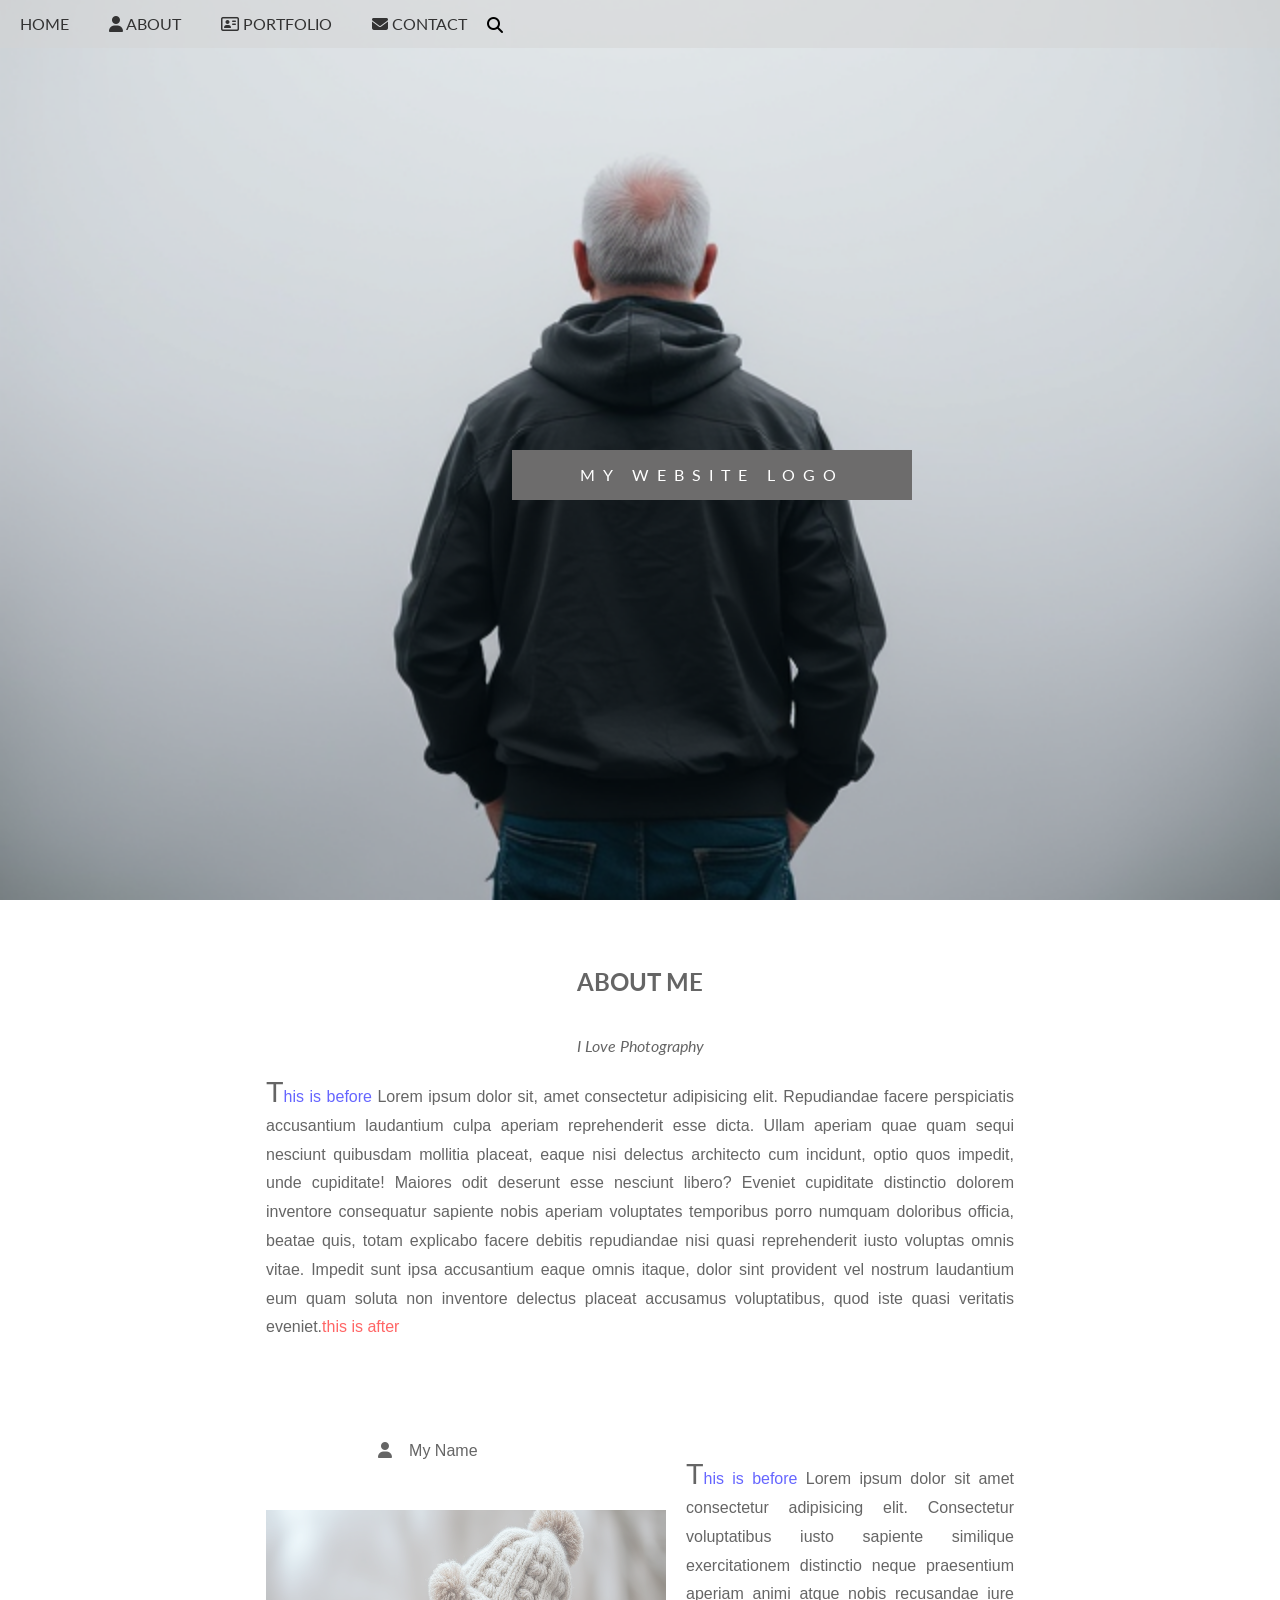
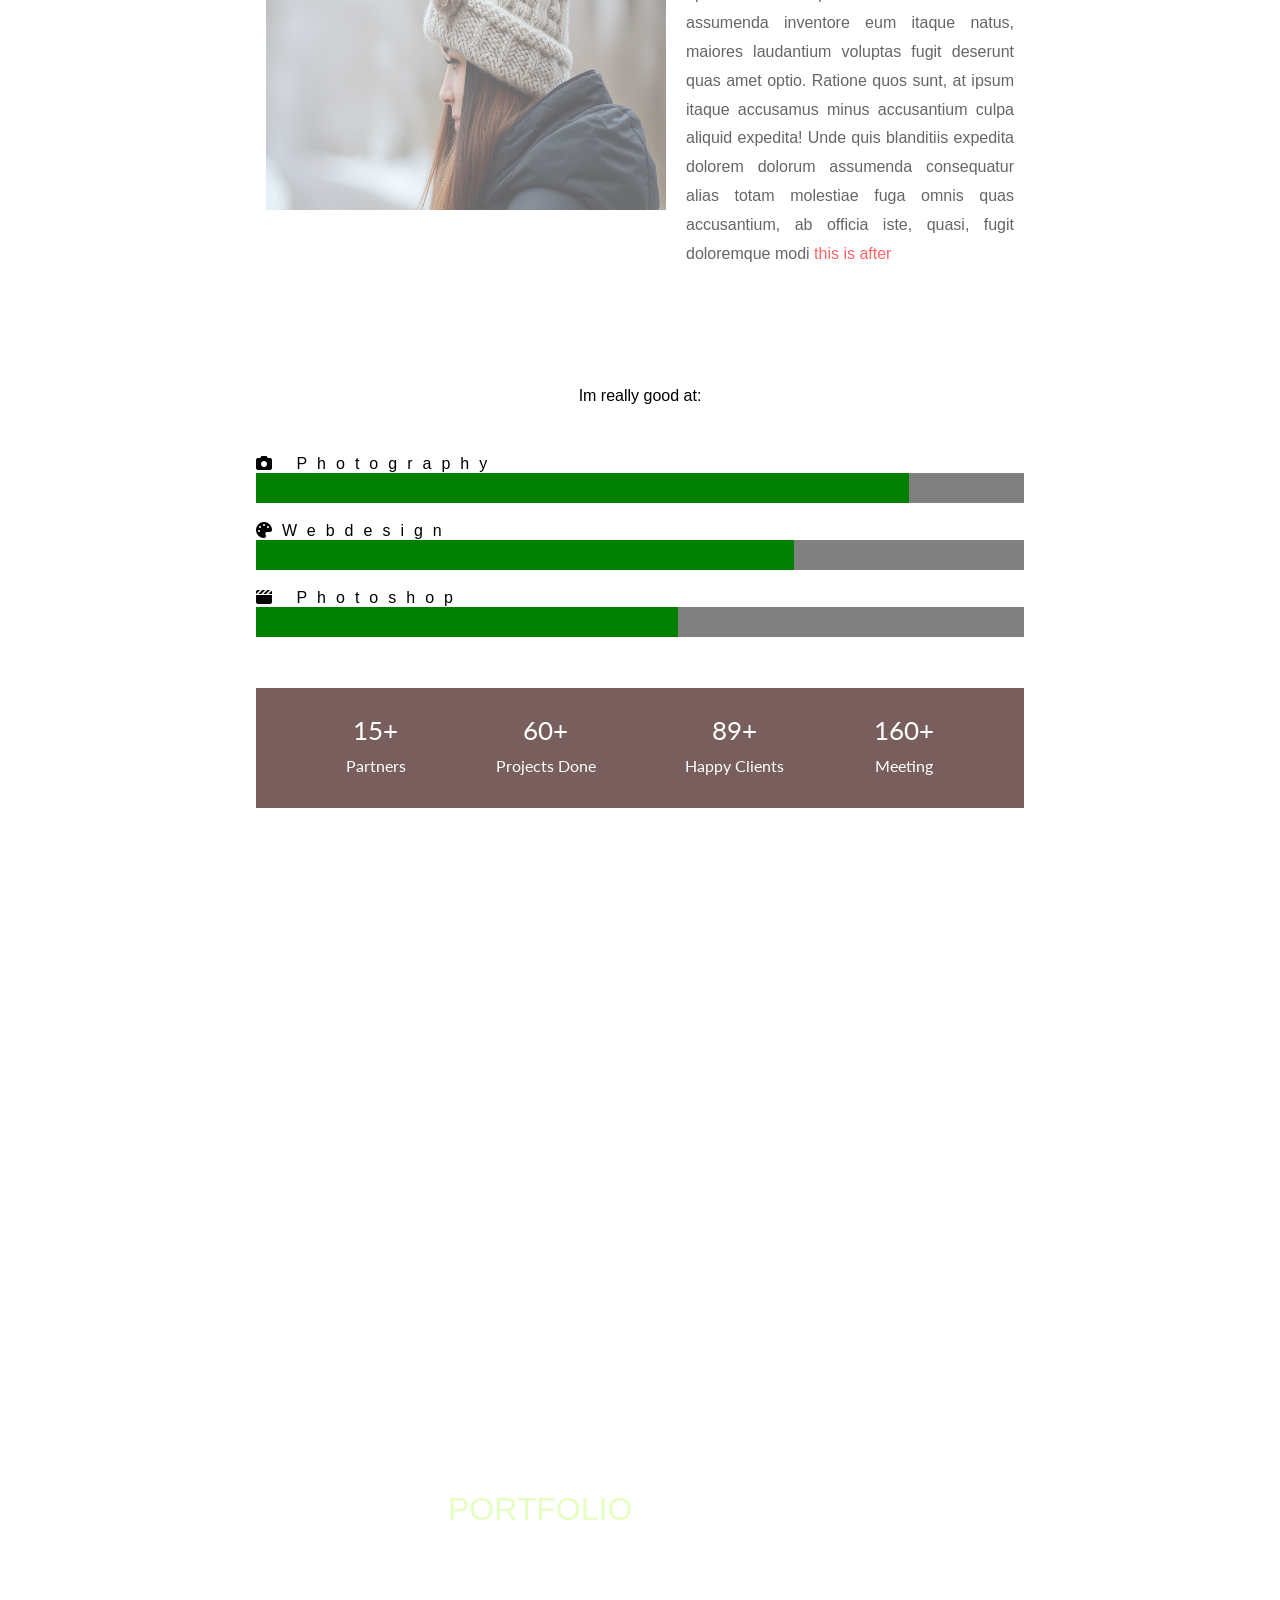
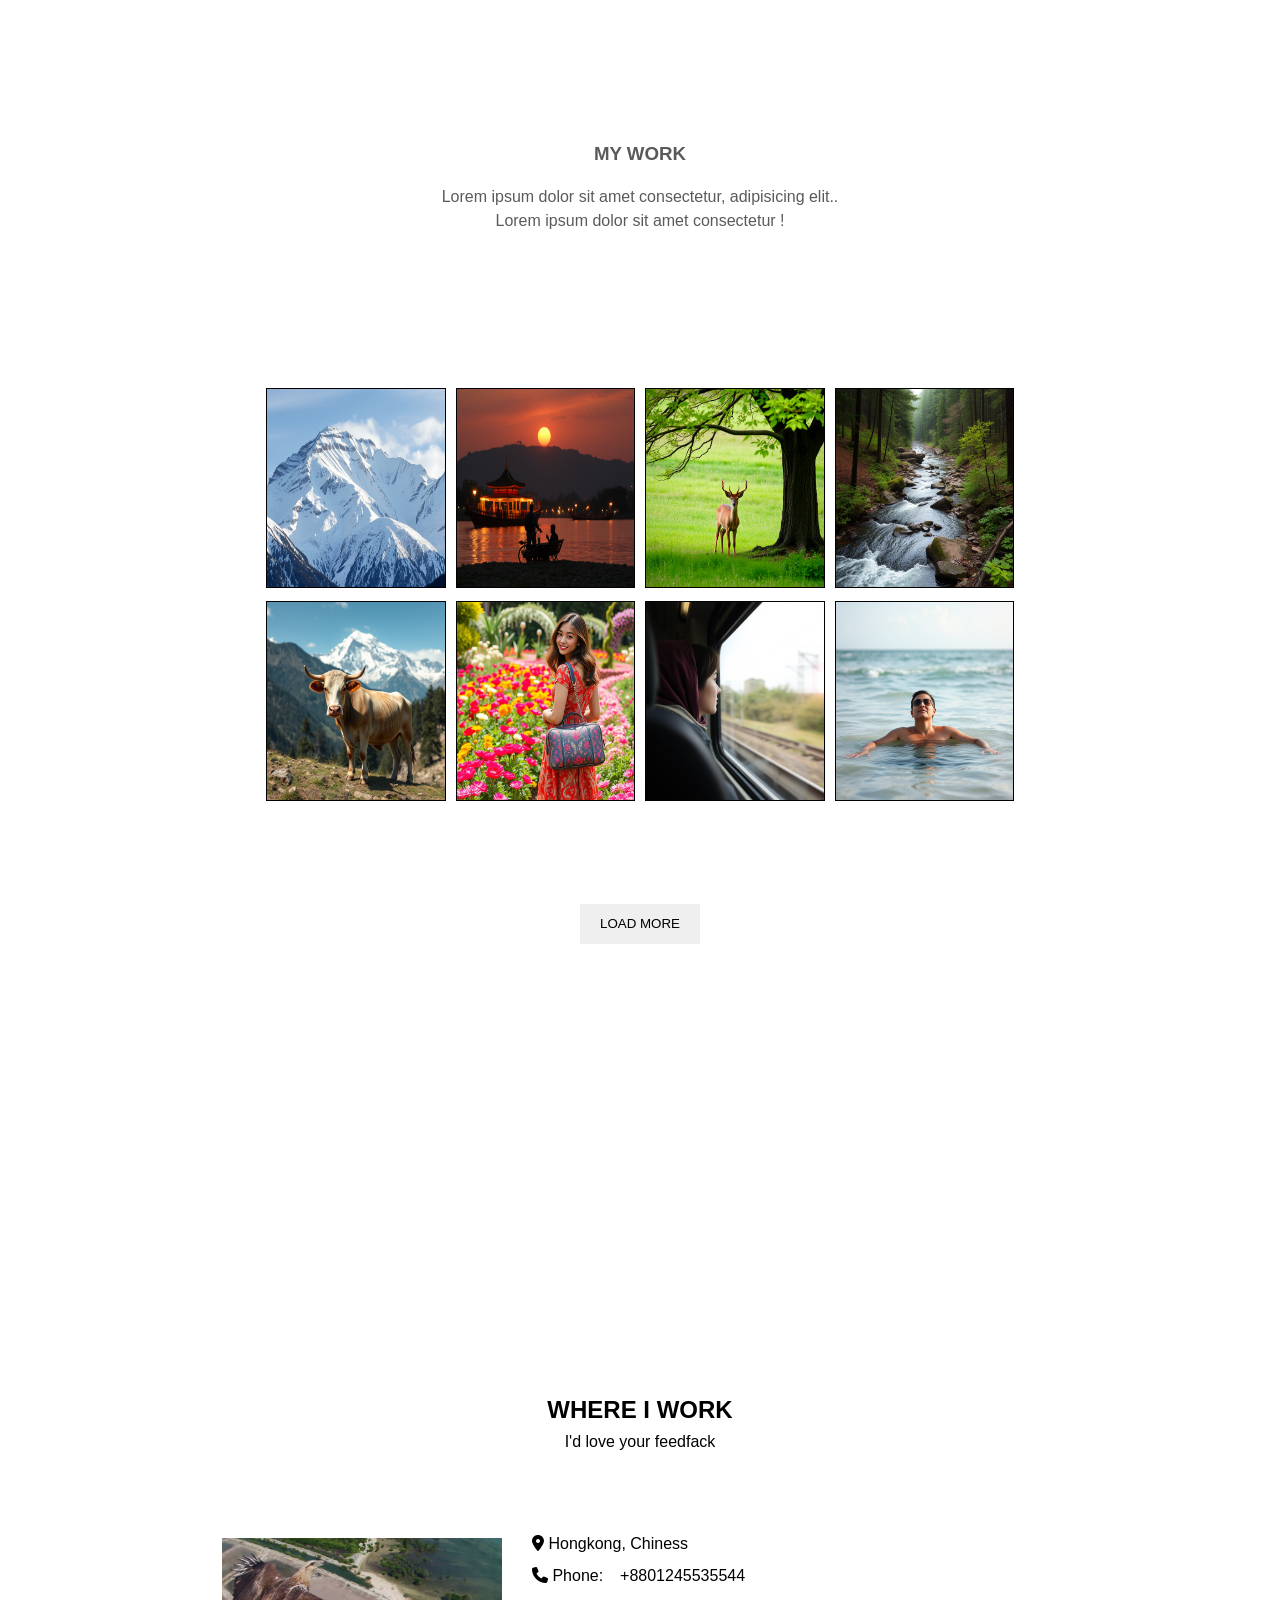
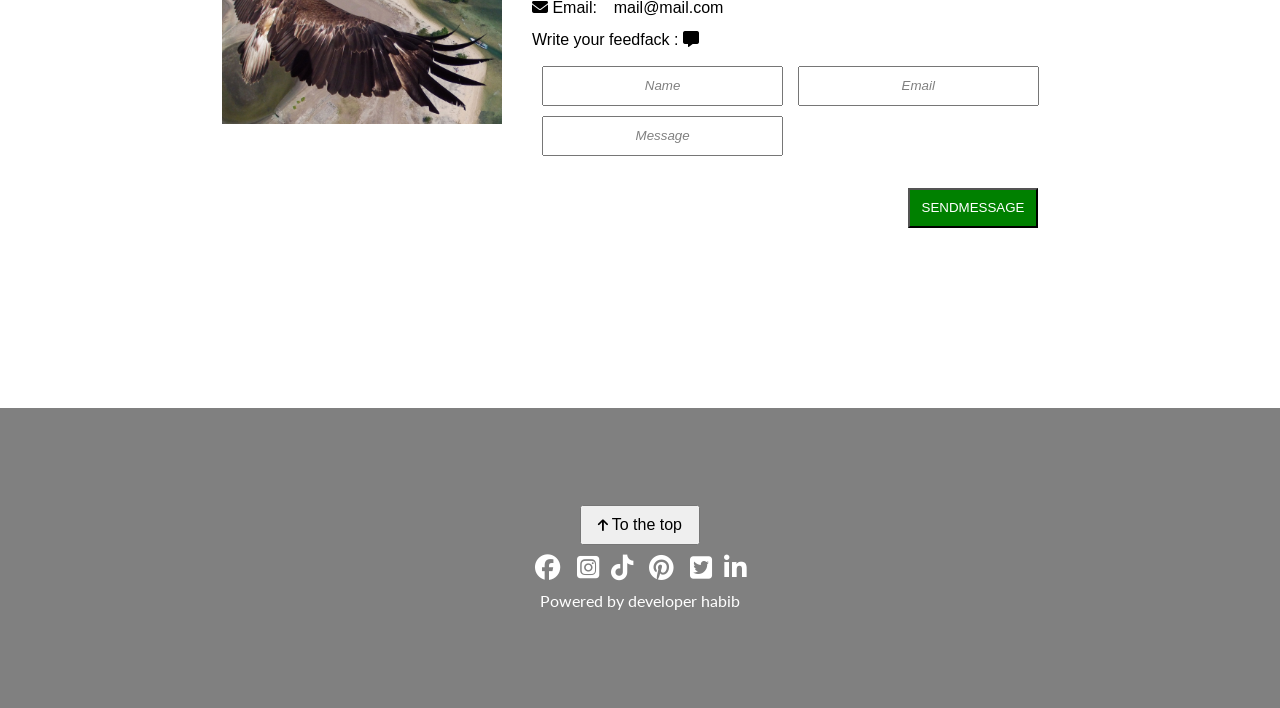
==== index.html @ 3410bc96 "first commit" ====
<!DOCTYPE html>
<html lang="en">

<head>
  <meta charset="UTF-8">
  <meta name="viewport" content="width=device-width, initial-scale=1.0">

  <link rel="stylesheet" href="https://cdnjs.cloudflare.com/ajax/libs/font-awesome/6.7.2/css/all.min.css"
    integrity="sha512-Evv84Mr4kqVGRNSgIGL/F/aIDqQb7xQ2vcrdIwxfjThSH8CSR7PBEakCr51Ck+w+/U6swU2Im1vVX0SVk9ABhg=="
    crossorigin="anonymous" referrerpolicy="no-referrer" />
  <title>CSS Parallax Scrolling Projects</title>
  <link rel="stylesheet" href="./styles/style.css">
  <link rel="stylesheet" href="./styles/mobileres.css">
  <link rel="stylesheet" href="./mobres.css">
</head>

<body>


  <!-- this is navbar -->
  
  <nav>
    <div class="navtop">
      <div class="bgimg_1">
        <nav class="navbar">
          <a href="index.html">HOME</a>
          <a href="#ABOUT"> <i class="fa-solid fa-user"></i> ABOUT</a>
          <a href="#PORTFOLIO"> <i class="fa-regular fa-address-card"></i> PORTFOLIO</a>
          <a href="#CONTACT"> <i class="fa-solid fa-envelope"></i> CONTACT</a>
          <span> <i class="fa-solid fa-magnifying-glass"></i></span>
        </nav>

        <div class="txtcenter">
          <span class="imglogo">MY WEBSITE LOGO</span>
        </div>

      </div>
    </div>
  </nav>

  <!-- this is about section -->
  <main>
    <section>
      <div id="ABOUT">
        <div class="center_container">
          <div class="aboutme">
            <div class="headingaboutme">
              <h1>ABOUT ME</h1>
              <p><em>I Love Photography</em></p>
            </div>
            <p class="para_1">Lorem ipsum dolor sit, amet consectetur adipisicing elit. Repudiandae facere perspiciatis
              accusantium laudantium culpa aperiam reprehenderit esse dicta. Ullam aperiam quae quam sequi nesciunt
              quibusdam
              mollitia placeat, eaque nisi delectus architecto cum incidunt, optio quos impedit, unde cupiditate!
              Maiores
              odit
              deserunt esse nesciunt libero? Eveniet cupiditate distinctio dolorem inventore consequatur sapiente nobis
              aperiam voluptates temporibus porro numquam doloribus officia, beatae quis, totam explicabo facere debitis
              repudiandae nisi quasi reprehenderit iusto voluptas omnis vitae. Impedit sunt ipsa accusantium eaque omnis
              itaque, dolor sint provident vel nostrum laudantium eum quam soluta non inventore delectus placeat
              accusamus
              voluptatibus, quod iste quasi veritatis eveniet.</p>
            <div class="myname">
              <p class="img2_myname"><i class="fa-solid fa-user"></i> &ensp; My Name</p>

              <div class="my_Name">
                <img src="./src/imag2(1).jpg" alt="">
                <div class="para_1">
                  Lorem ipsum dolor sit amet consectetur adipisicing elit. Consectetur voluptatibus iusto sapiente
                  similique
                  exercitationem distinctio neque praesentium aperiam animi atque nobis recusandae iure assumenda
                  inventore
                  eum itaque natus, maiores laudantium voluptas fugit deserunt quas amet optio. Ratione quos sunt, at
                  ipsum
                  itaque accusamus minus accusantium culpa aliquid expedita! Unde quis blanditiis expedita dolorem
                  dolorum
                  assumenda consequatur alias totam molestiae fuga omnis quas accusantium, ab officia iste, quasi, fugit
                  doloremque modi
                </div>
              </div>
            </div> <br>

          </div>
          <div class="reallygood">
            <p class="reallygd">Im really good at:</p>
            <div class="skills">
              <p class="photograpy"> <i class="fa-solid fa-camera"></i> Photography</p>
              <progress class="file" value="85" max="100"></progress> &ensp;
              <p class="webdesin"> <i class="fa-solid fa-palette"></i>Webdesign</p>
              <progress class="file" value="70" max="100"></progress> &ensp;
              <p class="Photoshop"><i class="fa-solid fa-clapperboard"></i> Photoshop</p>
              <progress class="file" value="55" max="100"></progress>
            </div>
          </div>
        </div>

        <div class="aboutbottom">
          <div class="about_child">
            <div class="bottom_1">
              <span class="partnar">15+</span><br>
              Partners
            </div>
            <div class="bottom_2">
              <span class="project">60+</span><br>
              Projects Done
            </div>
            <div class="bottom_3">
              <span class="happyclint">89+</span><br>
              Happy Clients
            </div>
            <div class="bottom_4">
              <span class="meeting">160+</span><br>
              Meeting
            </div>
          </div>
        </div>
      </div>
    </section>

    <!-- portfolio sec -->

    <section>

      <div id="PORTFOLIO">
        <div class="bgimg_center"> 

        <div class="bgimg_2">
          <span class="portfolio">PORTFOLIO</span>
        </div>
      </div>
        <div class="mywork">
          <div class="myworktext">
            <h3>MY WORK</h3>
            <P>Lorem ipsum dolor sit amet consectetur, adipisicing elit..</P>
            <p>Lorem ipsum dolor sit amet consectetur !</p>
          </div>
        </div>
        <div class="table_container">
          <div class="tableimg">
            <div class="imgcolumns">
              <img src="./src/tableimg1(1).jpg" alt="">
            </div>
            <div class="imgcolumns">
              <img src="./src/tableimg2(1).jpg" alt="">
            </div>
            <div class="imgcolumns">
              <img src="./src/table image31).jpg" alt="">
            </div>
            <div class="imgcolumns">
              <img src="./src/table img4(1).jpg" alt="">
            </div>
            <div class="imgcolumns">
              <img src="./src/table imge 5(1).jpg" alt="">
            </div>
            <div class="imgcolumns">
              <img src="./src/table img61).jpg" alt="">
            </div>
            <div class="imgcolumns">
              <img src="./src/table img 7(1).jpg" alt="">
            </div>
            <div class="imgcolumns">
              <img src="./src/table img8(1).jpg" alt="">
            </div>
          </div>
        </div>
        <div class="loadmore">
          <button class="load_more_button">LOAD MORE</button>
        </div>
      </div>
    </section>

    <!-- this is contact section -->

    <section>
      <div id="CONTACT">
        <div class="bgimg_3">

          <span class="contact">CONTACT</span>
        </div>
      </div>
      <div class="whereWork_container">
        <div class="work">
          <div class="workcontainer">
            <h3 class="textcenter">WHERE I WORK</h3>
            <p class="textcenter_2">I'd love your feedfack</p>


          </div>
        </div>

        <div class="text_main_container">
          <div class="imgwithtext">
            <div class="input_img_text">
              <img src="./src/01-drone-pictures-book.jpg" alt="img">
            </div>
            <div class="input_assid">
              <p><i class="fa-solid fa-location-dot"></i> Hongkong, Chiness</p>
              <p> <i class="fa-solid fa-phone"></i> Phone: &ensp; +8801245535544</p>
              <p><i class="fa-solid fa-envelope"></i> Email: &ensp; mail@mail.com</p>
              <p>Write your feedfack : <i class="fa-solid fa-message"></i></p>
              <form action="#" target="_blank">

                <input type="text" name="name" id="name" placeholder="Name">
                <input type="text" name="name" id="name" placeholder="Email">
                <br>

                <input type="text" name="name" id="name" placeholder="Message"><br> <br>
                <button class="message_buttons" value="sendmessage">SENDMESSAGE </button>
              </form>
            </div>
          </div>
        </div>
      </div>
    </section>
  </main>

  <!-- footer sec -->

  <footer>
    <div class="footer_sec">
      <div class="ft_align">
        <button class="ft_buttons" value="to the top "><i class="fa-solid fa-arrow-up"> </i> <a href="#"> To the top
          </a></button>

      </div>
      <div class="social_icon">
        <p><i class="fa-brands fa-facebook"></i> &ensp; <i class="fa-brands fa-square-instagram"></i>&ensp; <i
            class="fa-brands fa-tiktok"></i> &ensp; <i class="fa-brands fa-pinterest"></i> &ensp; <i
            class="fa-brands fa-square-twitter"></i>&ensp; <i class="fa-brands fa-linkedin-in"></i> </p>
      </div>
      <p>Powered by developer habib</p>
    </div>
  </footer>



</body>

</html>
---- styles/style.css ----
@import url('https://fonts.googleapis.com/css2?family=Lato:ital,wght@0,100;0,300;0,400;0,700;0,900;1,100;1,300;1,400;1,700;1,900&display=swap');

* {
  margin: 0;
  padding: 0;
  box-sizing: border-box;

}

body{
    font-family: "lato", sans-serif;
    scroll-behavior: smooth;
}

/* this is pseudo element */
.para_1::first-letter {
  font-size: 1.8em;
  color: black;
}

.para_1::before {
  content: "This is before ";
  color: blue;

}

.para_1::after {
  content: "this is after ";
  color: red;
}

/* nav bar custo */
.navbar {
  height: 3rem;
  width: 100%;
  display: flex;
  align-items: center;
  position: fixed;
  top: 0;
  left: 0;
  background-color: rgba(211, 211, 211, 0.5);
  z-index: 1000;

}

.navbar>a {
  margin: 0px 20px;
  text-decoration: none;
  color: #333;
  text-align: center;
  height: 40px;
  padding-top: 10px;

}

.navbar>a:hover {
  background-color: rgba(255, 255, 255, 0.705);
  padding: 10px;

}
.navbar>a:visited{
  color: green;
}


/* insert bg image 1 */
.bgimg_1 {
  background-image: url("../src/5f40bb50-3362-430e-aeb0-b6cd76c334b3.jpg");
  background-attachment: fixed;
  background-size: cover;
  background-repeat: no-repeat;
  background-position: center center;
  width: 100%;
  min-height: 100vh;
  position: relative;
}

.imglogo {

  color: white;

}

/* bg image text positioning */
.txtcenter {
  position: absolute;
  top: 50%;
  left: 40%;
  width: 400px;
  height: 50px;
  color: white;
  text-align: center;
  padding-top: 15px;
  letter-spacing: 08px;
  background-color: rgb(109, 108, 108);
  position: absolute;
}


/* about section  */
#ABOUT {
  width: 60%;
  margin: 0 auto;
}

.center_container {
  width: 100%;
  height: auto;
  /* margin: 0 auto; */
}


.skill {
  margin: 20px 0;
  font-family: Arial, sans-serif;
}

.skill-name {
  margin-bottom: 5px;
}

.aboutme {
  margin: 50px 10px;
  opacity: 60%;

}

.para_1 {
  text-align: justify;
  font-family: sans-serif;
  line-height: 1.8rem;
  padding-bottom: 50px;
}


.headingaboutme {
  text-align: center;
  line-height: 4rem;
}

.img2_myname {
  font-family: sans-serif;
  font-size: 1rem;
  padding-left: 15%;
  padding-top: 50px;

}


.my_Name {
  display: flex;
  gap: 20px;

}

.my_Name>img {
  width: 400px;
  height: 300px;
  margin-top: 50px;

}

.reallygd {
  font-size: 1rem;
  text-align: center;
  padding-bottom: 50px;
}

.reallygood {
  font-family: sans-serif;
}

.skills>p {
  letter-spacing: 10px;
}

/* projects skills */
.skills>.file {
  width: 100%;
  height: 30px;
  background-color: gray;


}

.aboutbottom {
  width: 100%;
  height: 600px;
}

.about_child:hover{
  background-color: black;
  transition: 1s;
}

.about_child {
  width: 100%;
  height: 120px;
  background-color: rgb(121, 94, 94);
  display: flex;
  align-items: center;
  justify-content: space-evenly;
  line-height: 2rem;
  margin-top: 50px;
}

.bottom_1,
.bottom_2,
.bottom_3,
.bottom_4 {
  color: white;
  text-align: center;
}

/* skills columns */
.partnar,
.project,
.happyclint,
.meeting {
  font-size: 1.6rem;
}

/* insert bg image 2 */
.bgimg_2 {
  background-image: url("../src/imag2\(1\).jpg");
  background-attachment: fixed;
  background-size: cover;
  background-repeat: no-repeat;
  background-position: center center;
  width: 100%;
  height: 400px;
  /* min-height: 100vh; */
  position: relative;
  opacity: 50%;
}



/* portfolio section */
.portfolio {
  position: absolute;
  /* top: 40%; */
  left: 35%;
  bottom: 40%;
  font-size: 2rem;
  margin-top: 300px;
  font-family: sans-serif;
  color: rgb(205, 255, 130);
}

.mywork {
  width: 100%;
  height: 200px;

  display: flex;
  align-items: center;
  justify-content: center;
}

.myworktext {
  text-align: center;
  color: rgb(90, 90, 90);
  font-family: sans-serif;
}

.myworktext>h3 {
  padding-bottom: 20px;
}

.myworktext>p {
  line-height: 1.5rem;
}

.table_container {
  width: 60%;
  margin: 0 auto;
}


/* display grid property */

.tableimg {

  display: grid;
  grid-template-columns: 1fr 1fr 1fr 1fr;
  /* grid-template-rows: 200px; */
  gap: 10px;
  width: 100%;
  margin: 100px 0px;
  padding: 0 10px;
}

.imgcolumns>img {
  width: 100%;
  height: 200px;
  border: 1px solid;

}

.imgcolumns>img:hover {
  opacity: 50%;
}


.loadmore {
  display: flex;
  align-items: center;
  justify-content: center;
  padding-bottom: 50px;
}

.load_more_button {
  width: 120px;
  height: 40px;
  outline: none;
  border: none;
  cursor: pointer;

}

.load_more_button:hover {
  background-color: rgb(170, 163, 163);
}

/* insert bg image 3 */

.bgimg_3 {
  background: url("../src/image.jpg");
  background-position: center center;
  background-repeat: no-repeat;
  background-size: cover;
  background-attachment: fixed;
  width: 100%;
  height: 300px;
  position: relative;
  opacity: 60%;
}

/* bg image text positioning */
.contact {
  position: absolute;
  left: 50%;
  top: 50%;
  font-family: sans-serif;
  font-size: 2rem;
  letter-spacing: 5px;
  color: white;

}

/* this is contact form */
.work {
  display: flex;
  align-items: center;
  justify-content: center;
  margin: 50px 0px;
}

.workcontainer {
  line-height: 2rem;
  text-align: center;
  padding-top: 50px;
}

.textcenter {
  font-family: sans-serif;
  font-size: 1.5rem;

}

.textcenter_2 {
  font-family: sans-serif;
}

.text_main_container {
  width: 70%;
  margin: 0 auto;
}

.imgwithtext {
  display: flex;
  width: 100%;
  height: 500px;
  margin: 0 auto;
  padding: 20px;

}

.input_img_text>img {
  /* height: 100px; */
  width: 300px;
  height: auto;
  padding: 10px;

}

.input_assid {
  font-family: sans-serif;
  width: 100%;
  padding-left: 20px;
  line-height: 2rem;
}

form>input {
  width: 45%;
  height: 40px;
  text-align: center;
  margin-top: 10px;
  margin-left: 10px;
  outline: none;

}

/* hover and box shadow */
form>input:hover{
  box-shadow: 0 2px 10px 0 rgba(0, 0, 0, 0.253), 0 4px 10px 0 rgba(0, 0, 0, 0.199);

}


/* this is pseudo element */

input::placeholder {
  color: rgb(128, 128, 128);
  font-style: italic;
}

.message_buttons {
  width: 130px;
  height: 40px;
  background-color: green;
  color: white;
  margin-right: 30px;
  outline: none;
  float: right;
  cursor: pointer;

}

/* animation property */

.message_buttons{
  animation: messsagebtn 1s linear 500ms infinite;
}

@keyframes messsagebtn {
  form{
    width: 1px;
    height: 1px;
  }
  to{
   scale: 1.2;
    background-color: red;
  }
}

.message_buttons:hover {
  background-color: black;
  color: white;
  cursor: pointer;

}

/* footer sec */

.footer_sec {
  width: 100%;
  height: 300px;
  background-color: gray;
  display: flex;
  flex-direction: column;
  align-items: center;
  justify-content: center;
  gap: 10px;
  color: white;
}

.footer_sec:hover {
  background-color: lightgray;
  color: black;
}

.ft_buttons {
  width: 120px;
  height: 40px;
}

.ft_buttons>a {
  text-decoration: none;
  color: black;
  cursor: pointer;
  font-size: 1rem;

}


.ft_buttons>a:hover {
  color: white;
}


.ft_buttons:hover {
  background-color: black;
  color: white;
  cursor: pointer;
}

.social_icon>p>i {
  font-size: 1.6rem;
  cursor: pointer;
}
---- styles/mobileres.css ----
@import url('https://fonts.googleapis.com/css2?family=Lato:ital,wght@0,100;0,300;0,400;0,700;0,900;1,100;1,300;1,400;1,700;1,900&display=swap');

* {
    margin: 0;
    padding: 0;
    box-sizing: border-box;

}

@media only screen and (max-width: 430px) {
    body {
        background-color: white;
    }

    .navbar {
        height: 60px;
        width: 100%;
        display: flex;
        flex-direction: row;
        align-items: center;
        text-align: center;
        position: fixed;
        top: 0;
        left: 0;
        background-color: rgba(224, 215, 215, 0.955);
        z-index: 1000;

    }

    .navbar>a {
        margin: 0px 10px;
        text-decoration: none;
        color: #333;
        text-align: center;
        height: 30px;
        padding-top: 10px;

    }

    .bgimg_1 {
        background-image: url("../src/5f40bb50-3362-430e-aeb0-b6cd76c334b3.jpg");
        background-attachment: scroll;
        background-size: cover;
        background-repeat: no-repeat;
        background-position: center center;
        width: 125%;
        min-height: 100vh;
        position: relative;
        margin: 0 auto;
    }

    .txtcenter {
        position: absolute;
        top: 50%;
        left: 30%;
        width: 40%;
        height: 50px;
        color: white;
        text-align: center;
        padding-top: 5px;
        letter-spacing: 5px;
        background-color: rgb(109, 108, 108);
        position: absolute;
    }

    #ABOUT {
        width: 125%;
        margin: 0 auto;
        padding: 10px;
    }

    .center_container {
        width: 100%;
        height: auto;
        /* margin: 0 auto; */
    }

    .skill {
        margin: 20px 0;
        font-family: Arial, sans-serif;
    }

    .aboutme {
        margin: 50px 10px;
        opacity: 60%;

    }

    .para_1 {
        text-align: justify;
        font-family: sans-serif;
        line-height: 1.8rem;
        padding-bottom: 50px;
    }

    .headingaboutme {
        text-align: center;
        line-height: 2rem;
    }

    .img2_myname {
        font-family: sans-serif;
        font-size: 1rem;
        padding-left: 15%;
        padding-top: 50px;
        text-align: center;

    }

    .my_Name {
        display: flex;
        flex-direction: column;
        gap: 20px;
        width: 100%;
        text-align: center;

    }

    .my_Name>img {
        width: 100%;
        height: 300px;
        margin-top: 50px;
        text-align: center;

    }

    .aboutbottom {
        width: 100%;
        height: 200px;
    }



    .bgimg_2 {
        background-image: url("../src/imag2\(1\).jpg");
        background-attachment: scroll;
        background-size: cover;
        background-repeat: no-repeat;
        background-position: center center;
        width: 100%;
        height: 400px;
        /* min-height: 100vh; */
        position: relative;
        opacity: 50%;


    }

    .portfolio {
        position: absolute;
        /* top: 40%; */
        left: 35%;
        bottom: 40%;
        font-size: 1.6rem;
        margin-top: 100px;
        font-family: sans-serif;
        color: rgb(205, 255, 130);
    }

    .mywork {
        width: 100%;
        height: 200px;

        display: flex;
        align-items: center;
        justify-content: center;
    }

    .myworktext>h3 {
        padding-bottom: 10px;
    }

    .table_container {
        width: 100%;
        margin: 0 auto;
    }

    .tableimg {

        display: grid;
        grid-template-columns: 1fr 1fr 1fr;
        /* grid-template-rows: 200px; */
        gap: 10px;
        width: 125%;
        margin: 100px 0px;
        padding: 0 10px;
    }

    .imgcolumns>img {
        width: 100%;
        height: 200px;
        border: 1px solid;

    }

    .loadmore {
        display: flex;
        align-items: center;
        justify-content: center;
        padding-bottom: 50px;
        text-align: center;
    }

    .bgimg_3 {
        background: url("../src/image.jpg");
        background-position: center center;
        background-repeat: no-repeat;
        background-size: cover;
        background-attachment: scroll;
        width: 125%;
        height: 300px;
        position: relative;
        opacity: 60%;

    }

    .contact {
        position: absolute;
        left: 50%;
        top: 60%;
        font-family: sans-serif;
        font-size: 1.5rem;
        letter-spacing: 5px;
        color: white;

    }

    .bgimg_center {
        display: flex;
        align-items: center;
        justify-content: center;
        width: 100%;
        margin: 0 50px;
    }

    .mywork {
        width: 100%;

        margin: 20px 50px;
    }

    .myworktext {
        text-align: center;
        margin: 0 auto;
    }

    .work {
        display: flex;
        flex-direction: column;
        align-items: center;
        justify-content: center;
        margin: 50px 0px;
        text-align: center;
    }

    .text_main_container {
        width: 100%;
        margin: 0 auto;
        text-align: center;
    }

    .imgwithtext {
        display: flex;
        flex-direction: column;
        width: 100%;
        height: 500px;
        margin: 0 auto;
        padding: 20px;

    }

    .input_img_text>img {
        /* height: 100px; */
        width: 120%;
        height: auto;
        padding: 10px;

    }

    .input_assid {
        font-family: sans-serif;
        width: 120%;
        padding-left: 20px;
        line-height: 2rem;
    }

    form>input {
        width: 95%;
        height: 40px;
        text-align: start;
        margin-top: 10px;
        margin-left: 10px;
        outline: none;
        padding: 20px;

    }

    .footer_sec {
        width: 120%;
        height: 300px;
        background-color: gray;
        display: flex;
        flex-direction: column;
        align-items: center;
        justify-content: center;
        gap: 10px;
        color: white;
        margin: 220px 0;
        margin-left: 10px;
    }


}
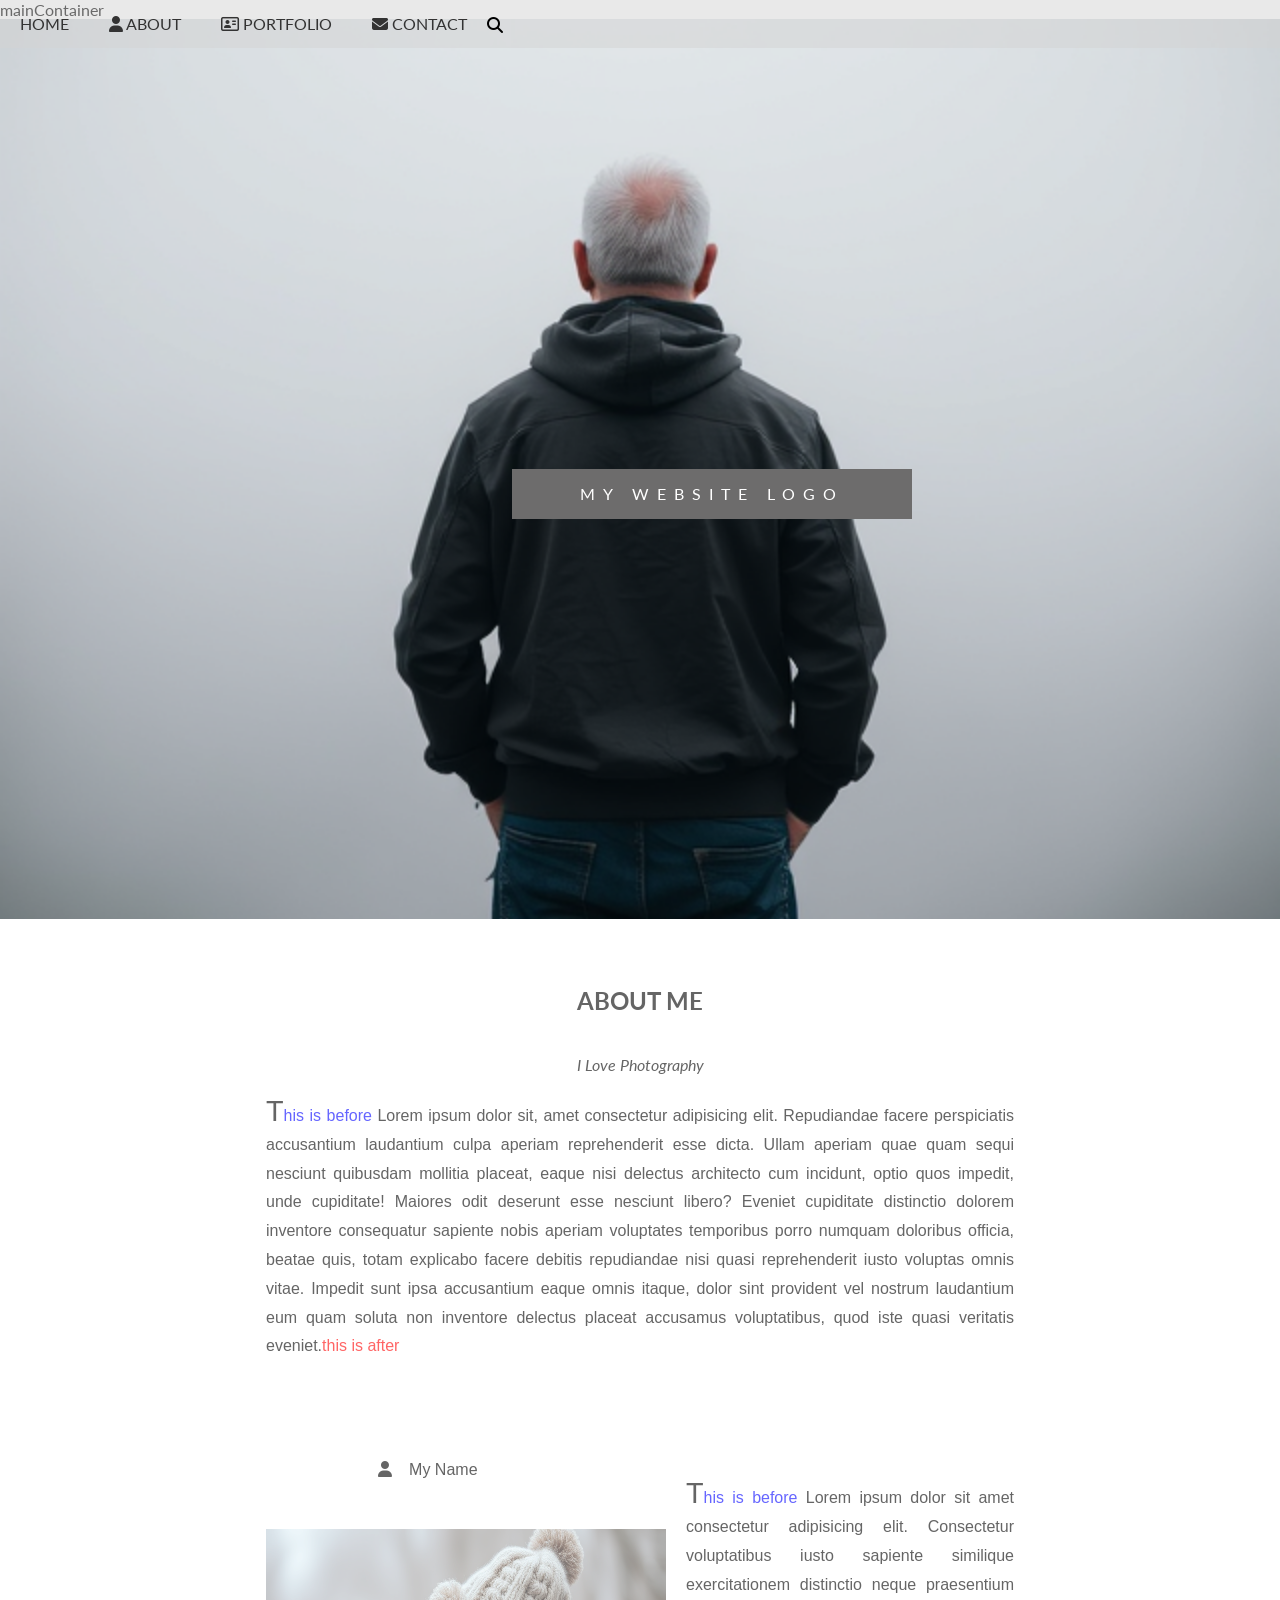
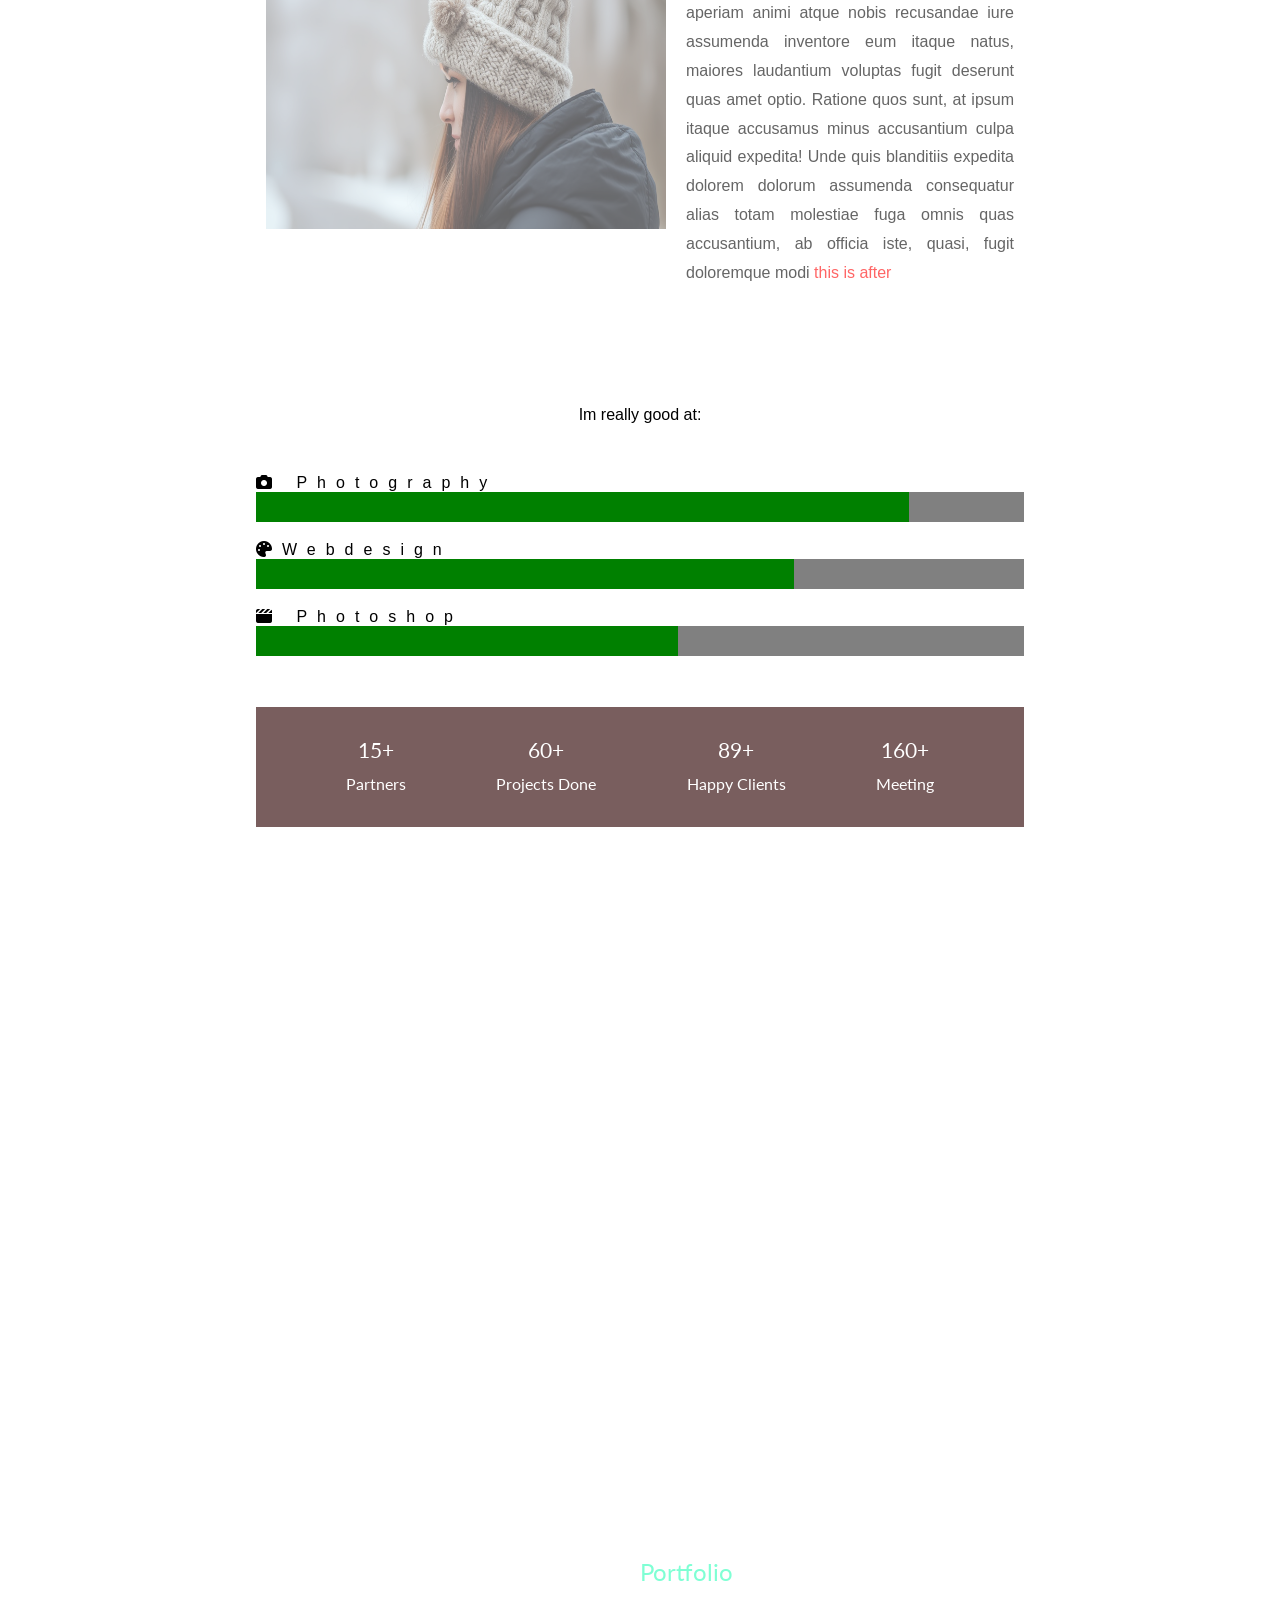
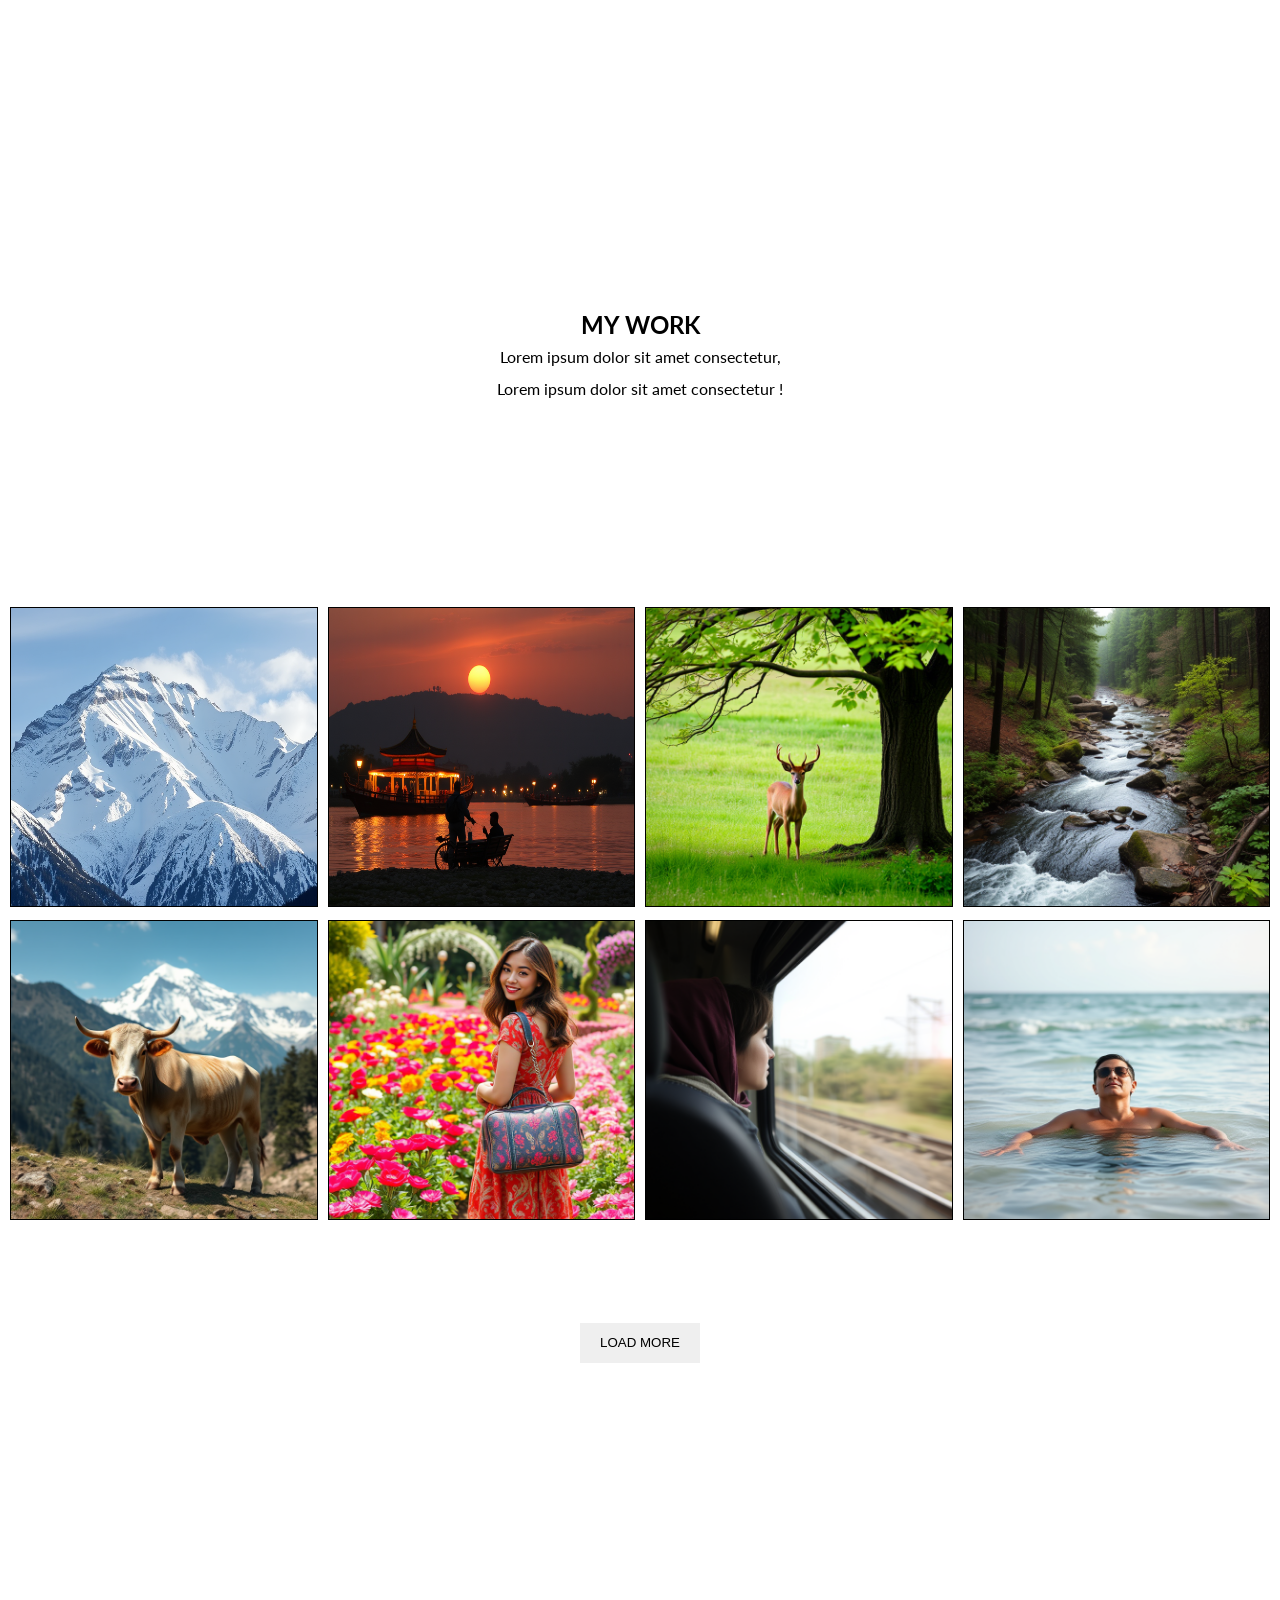
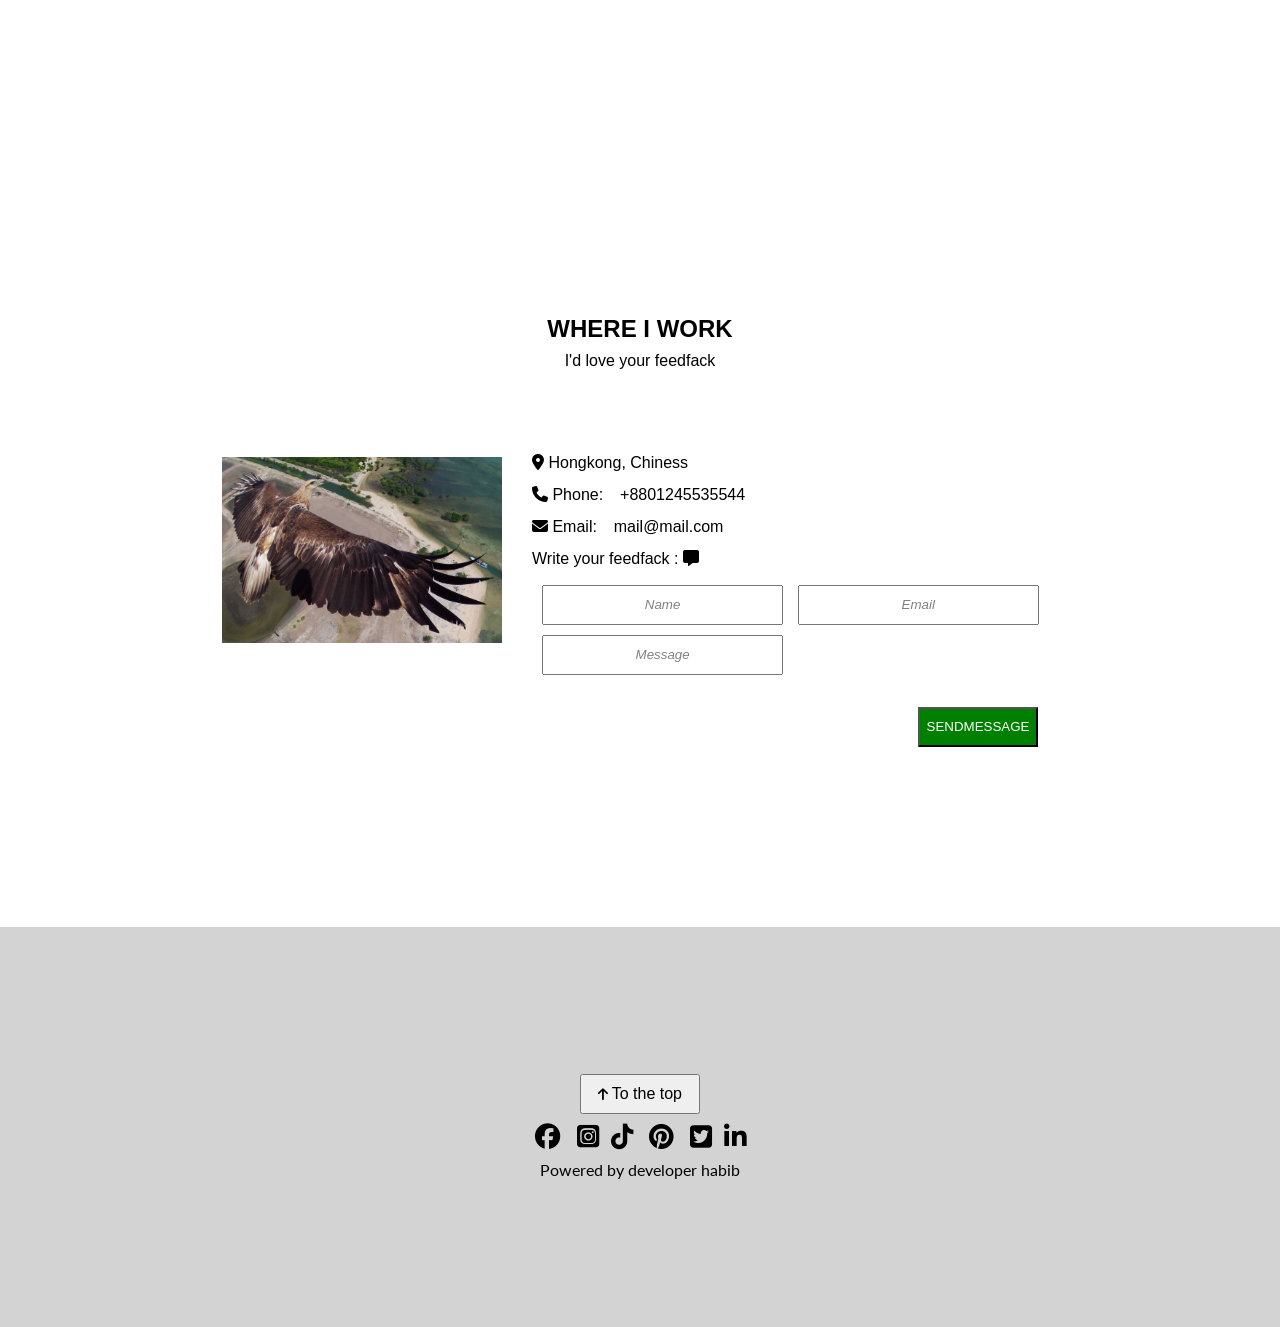
==== commit 79467f1e: "customize css code" ====
--- a/index.html
+++ b/index.html
@@ -13,12 +13,15 @@
   <link rel="stylesheet" href="./styles/mobileres.css">
   <link rel="stylesheet" href="./mobres.css">
 </head>
-
+mainContainer
 <body>
 
 
   <!-- this is navbar -->
-  
+
+  <div class="mainContainer">
+
+    
   <nav>
     <div class="navtop">
       <div class="bgimg_1">
@@ -122,19 +125,21 @@
     <section>
 
       <div id="PORTFOLIO">
-        <div class="bgimg_center"> 
-
-        <div class="bgimg_2">
-          <span class="portfolio">PORTFOLIO</span>
-        </div>
-      </div>
+        <div class="imgContainer">
+          <div class="bg_img2">
+            <div class="portfolio">Portfolio </div>
+          </div>
+        </div>
+        
+        <div class="myworkHome">  
         <div class="mywork">
-          <div class="myworktext">
-            <h3>MY WORK</h3>
-            <P>Lorem ipsum dolor sit amet consectetur, adipisicing elit..</P>
+          
+            <h2>MY WORK</h2>
+            <P>Lorem ipsum dolor sit amet consectetur, </P>
             <p>Lorem ipsum dolor sit amet consectetur !</p>
           </div>
         </div>
+      </div>
         <div class="table_container">
           <div class="tableimg">
             <div class="imgcolumns">
@@ -233,6 +238,9 @@
   </footer>
 
 
+  </div>
+
+
 
 </body>
 
--- a/styles/style.css
+++ b/styles/style.css
@@ -202,6 +202,7 @@
   justify-content: space-evenly;
   line-height: 2rem;
   margin-top: 50px;
+ 
 }
 
 .bottom_1,
@@ -210,6 +211,7 @@
 .bottom_4 {
   color: white;
   text-align: center;
+  font-size: 1rem;
 }
 
 /* skills columns */
@@ -217,64 +219,51 @@
 .project,
 .happyclint,
 .meeting {
-  font-size: 1.6rem;
+  font-size: 1.3rem;
 }
 
 /* insert bg image 2 */
-.bgimg_2 {
-  background-image: url("../src/imag2\(1\).jpg");
-  background-attachment: fixed;
-  background-size: cover;
-  background-repeat: no-repeat;
-  background-position: center center;
-  width: 100%;
-  height: 400px;
-  /* min-height: 100vh; */
-  position: relative;
-  opacity: 50%;
-}
+
 
 
 
 /* portfolio section */
 .portfolio {
+
+}
+
+.bg_img2{
+  background-image: url("../src/imag2\(1\).jpg");
+  background-size: cover;
+  background-position: center center;
+  background-repeat: no-repeat;
+  background-attachment: fixed;
+  height: 500px;
+  position: relative;
+}
+
+.portfolio{
+  font-size: 1.5rem;
   position: absolute;
-  /* top: 40%; */
-  left: 35%;
-  bottom: 40%;
-  font-size: 2rem;
-  margin-top: 300px;
-  font-family: sans-serif;
-  color: rgb(205, 255, 130);
-}
-
-.mywork {
-  width: 100%;
-  height: 200px;
-
+  top: 50%;
+  left: 50%;
+  color: aquamarine;
+}
+.myworkHome{
+  
+  height: 300px;
   display: flex;
   align-items: center;
   justify-content: center;
 }
 
-.myworktext {
-  text-align: center;
-  color: rgb(90, 90, 90);
-  font-family: sans-serif;
-}
-
-.myworktext>h3 {
-  padding-bottom: 20px;
-}
-
-.myworktext>p {
-  line-height: 1.5rem;
-}
-
-.table_container {
-  width: 60%;
-  margin: 0 auto;
-}
+.mywork{
+ /* background-color: blue; */
+ text-align: center;
+ line-height: 2rem;
+}
+
+
 
 
 /* display grid property */
@@ -292,7 +281,7 @@
 
 .imgcolumns>img {
   width: 100%;
-  height: 200px;
+  height: 300px;
   border: 1px solid;
 
 }
@@ -331,7 +320,7 @@
   background-size: cover;
   background-attachment: fixed;
   width: 100%;
-  height: 300px;
+  height: 400px;
   position: relative;
   opacity: 60%;
 }
@@ -426,7 +415,7 @@
 }
 
 .message_buttons {
-  width: 130px;
+  width: 120px;
   height: 40px;
   background-color: green;
   color: white;
@@ -463,16 +452,18 @@
 
 /* footer sec */
 
-.footer_sec {
-  width: 100%;
-  height: 300px;
-  background-color: gray;
+
+.footer_sec{
+  width: 100%;
+  height: 400px;
+  background-color: lightgrey;
   display: flex;
   flex-direction: column;
   align-items: center;
   justify-content: center;
   gap: 10px;
-  color: white;
+  color: black;
+
 }
 
 .footer_sec:hover {
@@ -505,7 +496,7 @@
   cursor: pointer;
 }
 
-.social_icon>p>i {
+.social_icon>p>i{
   font-size: 1.6rem;
   cursor: pointer;
 }
--- a/styles/mobileres.css
+++ b/styles/mobileres.css
@@ -7,9 +7,14 @@
 
 }
 
-@media only screen and (max-width: 430px) {
+@media only screen and (max-width: 600px) {
     body {
         background-color: white;
+        /* background-color: green; */
+    }
+    .mainContainer{
+        width: 90%;
+        margin: 0 auto;
     }
 
     .navbar {
@@ -34,6 +39,7 @@
         text-align: center;
         height: 30px;
         padding-top: 10px;
+        font-size: .8rem;
 
     }
 
@@ -43,7 +49,7 @@
         background-size: cover;
         background-repeat: no-repeat;
         background-position: center center;
-        width: 125%;
+        width: 100%;
         min-height: 100vh;
         position: relative;
         margin: 0 auto;
@@ -64,7 +70,7 @@
     }
 
     #ABOUT {
-        width: 125%;
+        width: 100%;
         margin: 0 auto;
         padding: 10px;
     }
@@ -104,6 +110,7 @@
         padding-left: 15%;
         padding-top: 50px;
         text-align: center;
+       
 
     }
 
@@ -129,46 +136,22 @@
         height: 200px;
     }
 
-
-
-    .bgimg_2 {
+    .PORTFOLIO{
+        background-color: chocolate;
+    }
+    .bgimg_center{
+      
+      
+    }
+    .bg_img2{
         background-image: url("../src/imag2\(1\).jpg");
-        background-attachment: scroll;
         background-size: cover;
+        background-position: center center;
         background-repeat: no-repeat;
-        background-position: center center;
-        width: 100%;
-        height: 400px;
-        /* min-height: 100vh; */
+        background-attachment: fixed;
+        height: 300px;
         position: relative;
-        opacity: 50%;
-
-
-    }
-
-    .portfolio {
-        position: absolute;
-        /* top: 40%; */
-        left: 35%;
-        bottom: 40%;
-        font-size: 1.6rem;
-        margin-top: 100px;
-        font-family: sans-serif;
-        color: rgb(205, 255, 130);
-    }
-
-    .mywork {
-        width: 100%;
-        height: 200px;
-
-        display: flex;
-        align-items: center;
-        justify-content: center;
-    }
-
-    .myworktext>h3 {
-        padding-bottom: 10px;
-    }
+      }
 
     .table_container {
         width: 100%;
@@ -177,18 +160,17 @@
 
     .tableimg {
 
-        display: grid;
-        grid-template-columns: 1fr 1fr 1fr;
-        /* grid-template-rows: 200px; */
+        display: flex;
+        flex-direction: column;
         gap: 10px;
-        width: 125%;
+        width: 100%;
         margin: 100px 0px;
-        padding: 0 10px;
+        padding: 0 10px; */
     }
 
     .imgcolumns>img {
         width: 100%;
-        height: 200px;
+        height: 300px;
         border: 1px solid;
 
     }
@@ -207,7 +189,7 @@
         background-repeat: no-repeat;
         background-size: cover;
         background-attachment: scroll;
-        width: 125%;
+        width: 100%;
         height: 300px;
         position: relative;
         opacity: 60%;
@@ -271,7 +253,7 @@
 
     .input_img_text>img {
         /* height: 100px; */
-        width: 120%;
+        width: 100%;
         height: auto;
         padding: 10px;
 
@@ -279,7 +261,7 @@
 
     .input_assid {
         font-family: sans-serif;
-        width: 120%;
+        width: 100%;
         padding-left: 20px;
         line-height: 2rem;
     }
@@ -296,17 +278,17 @@
     }
 
     .footer_sec {
-        width: 120%;
-        height: 300px;
-        background-color: gray;
+        width: 100%;
+        height: 300px;
+        background-color: lightgrey;
         display: flex;
         flex-direction: column;
         align-items: center;
         justify-content: center;
         gap: 10px;
-        color: white;
-        margin: 220px 0;
-        margin-left: 10px;
+        color: black;
+        margin-top: 200px;
+        padding-bottom: 80px;
     }
 
 
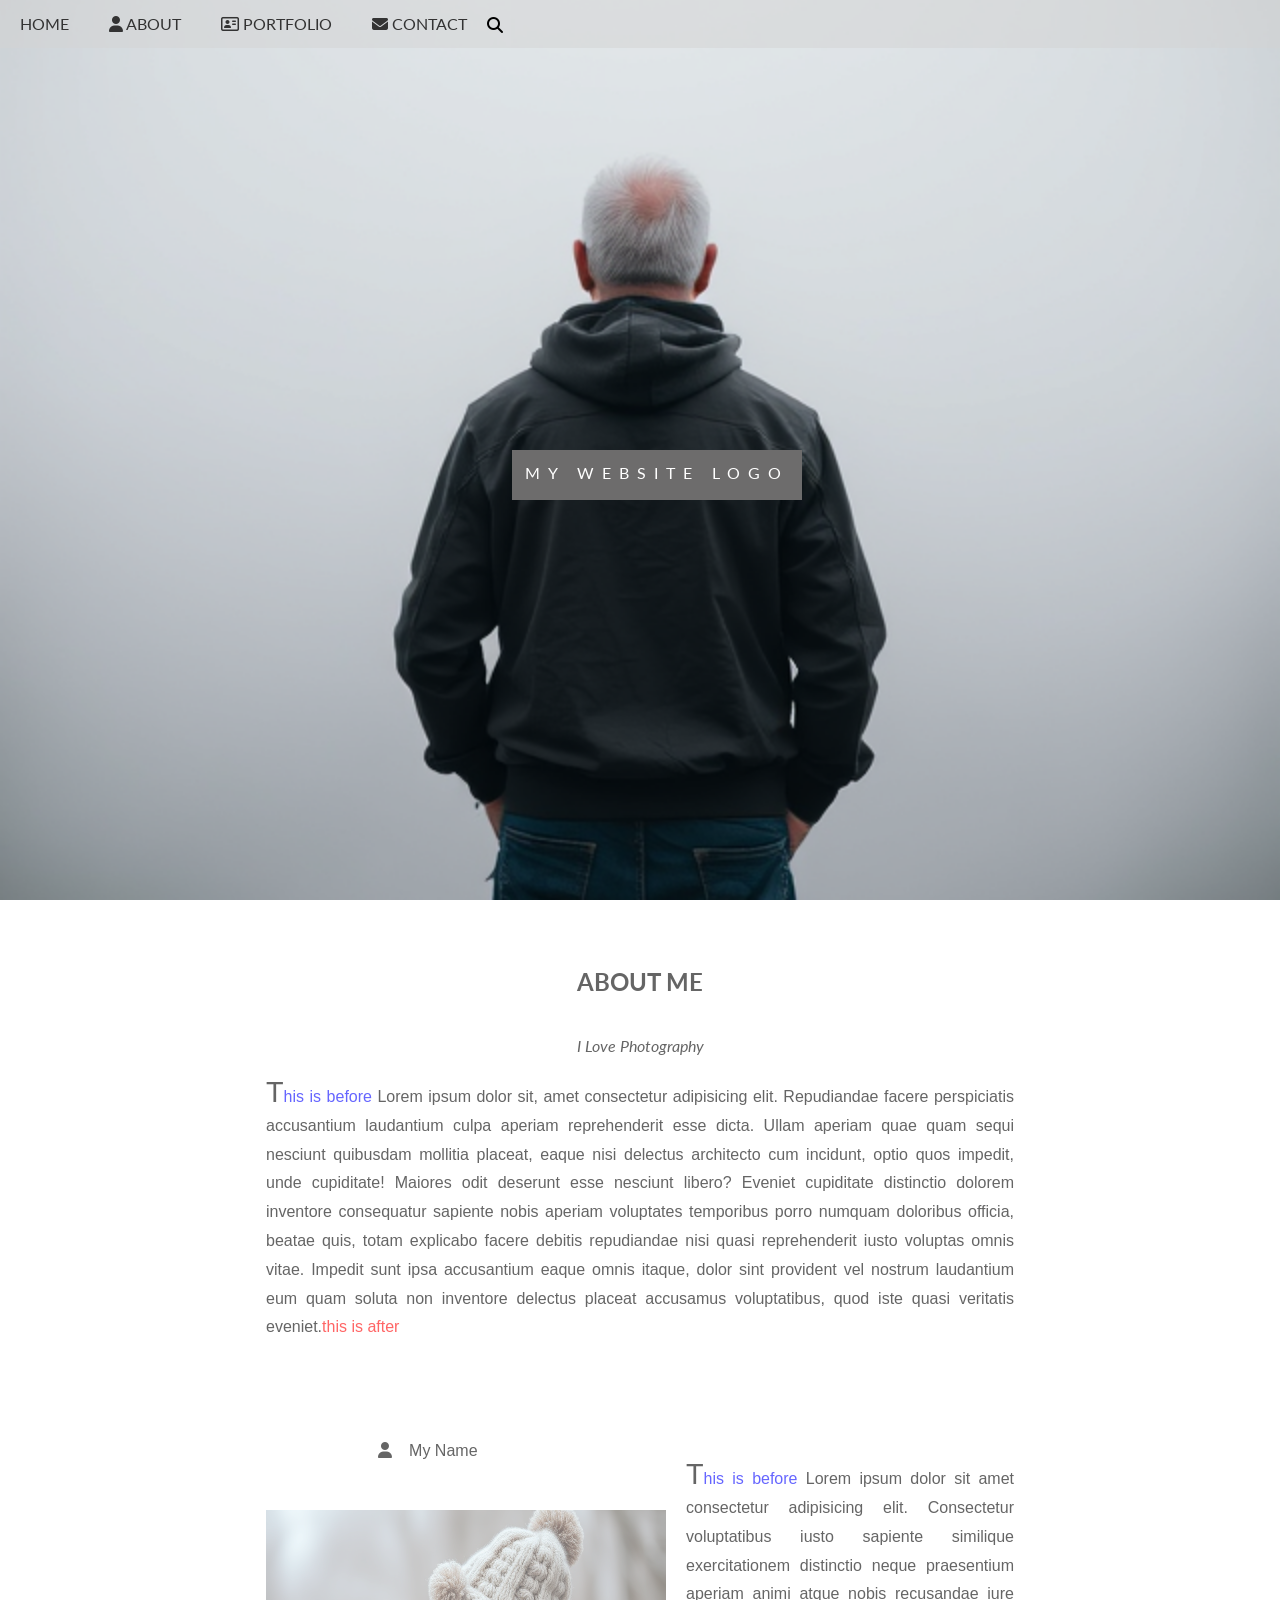
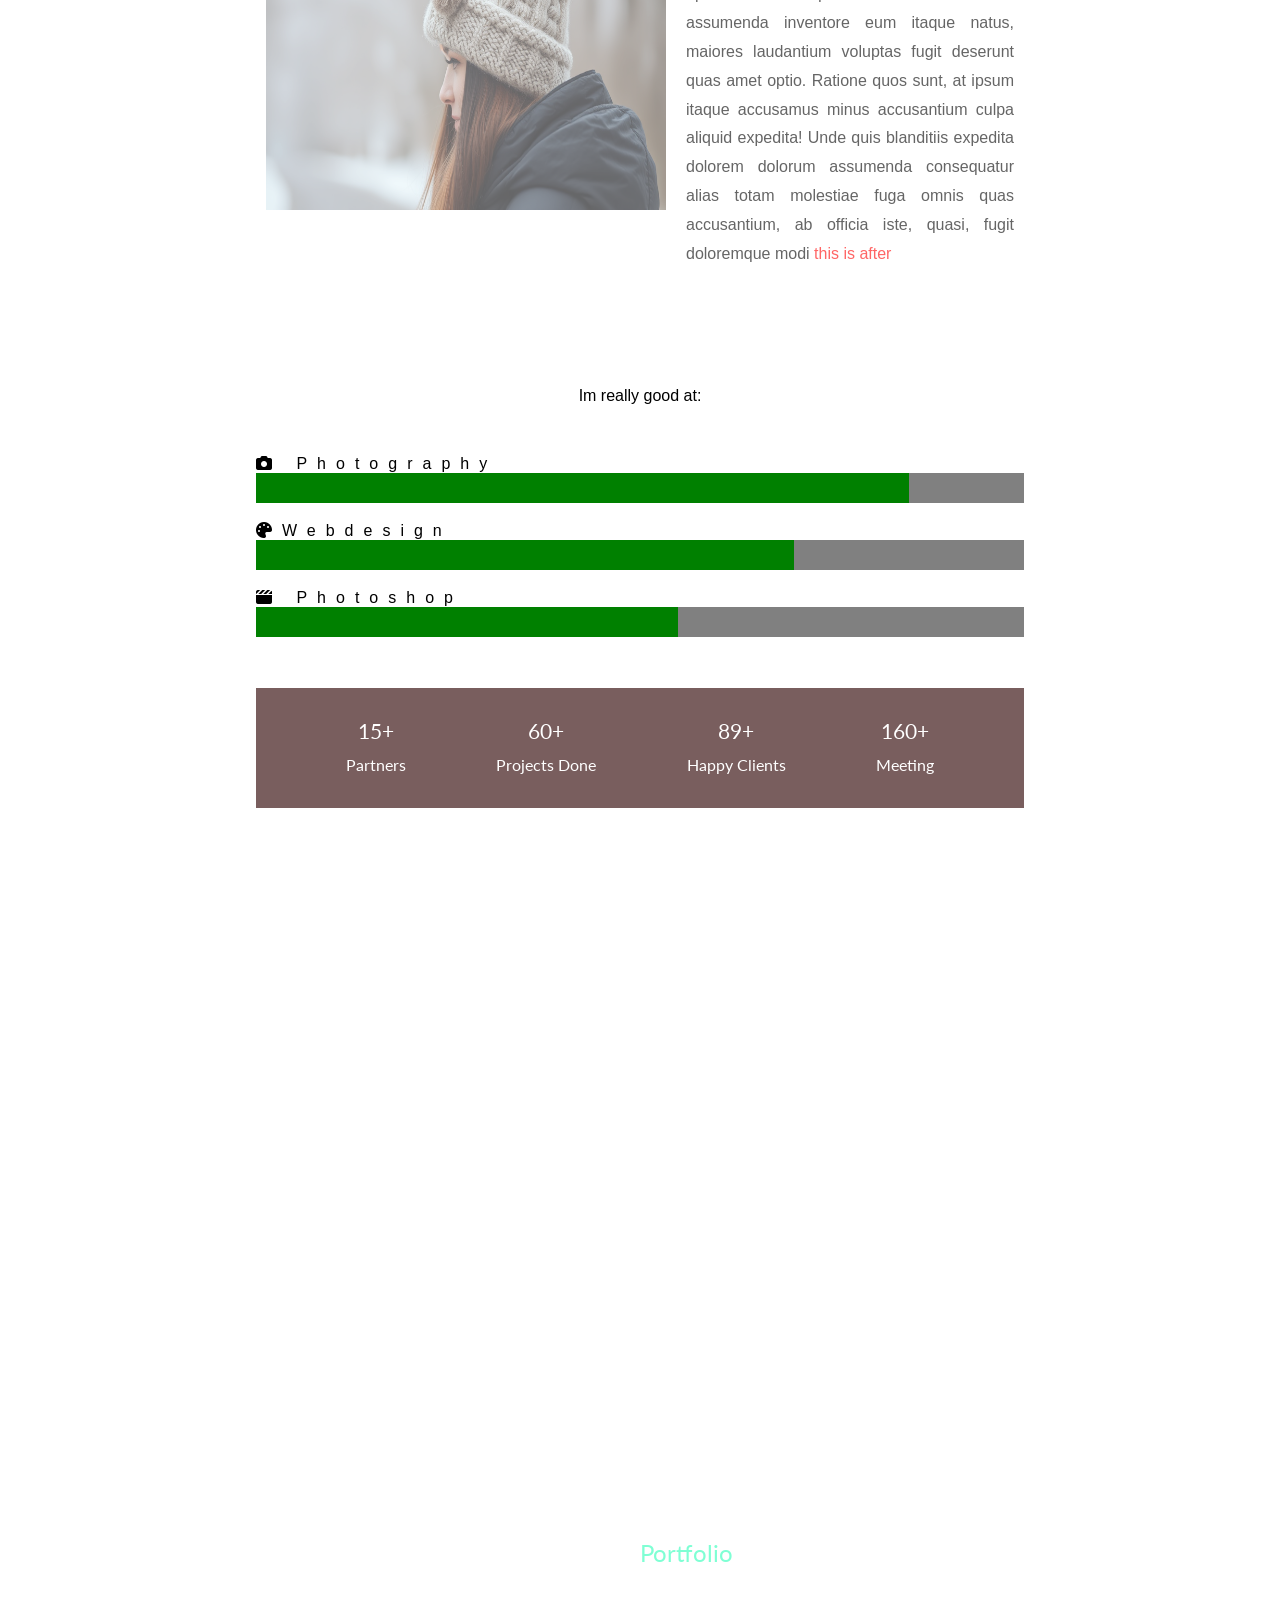
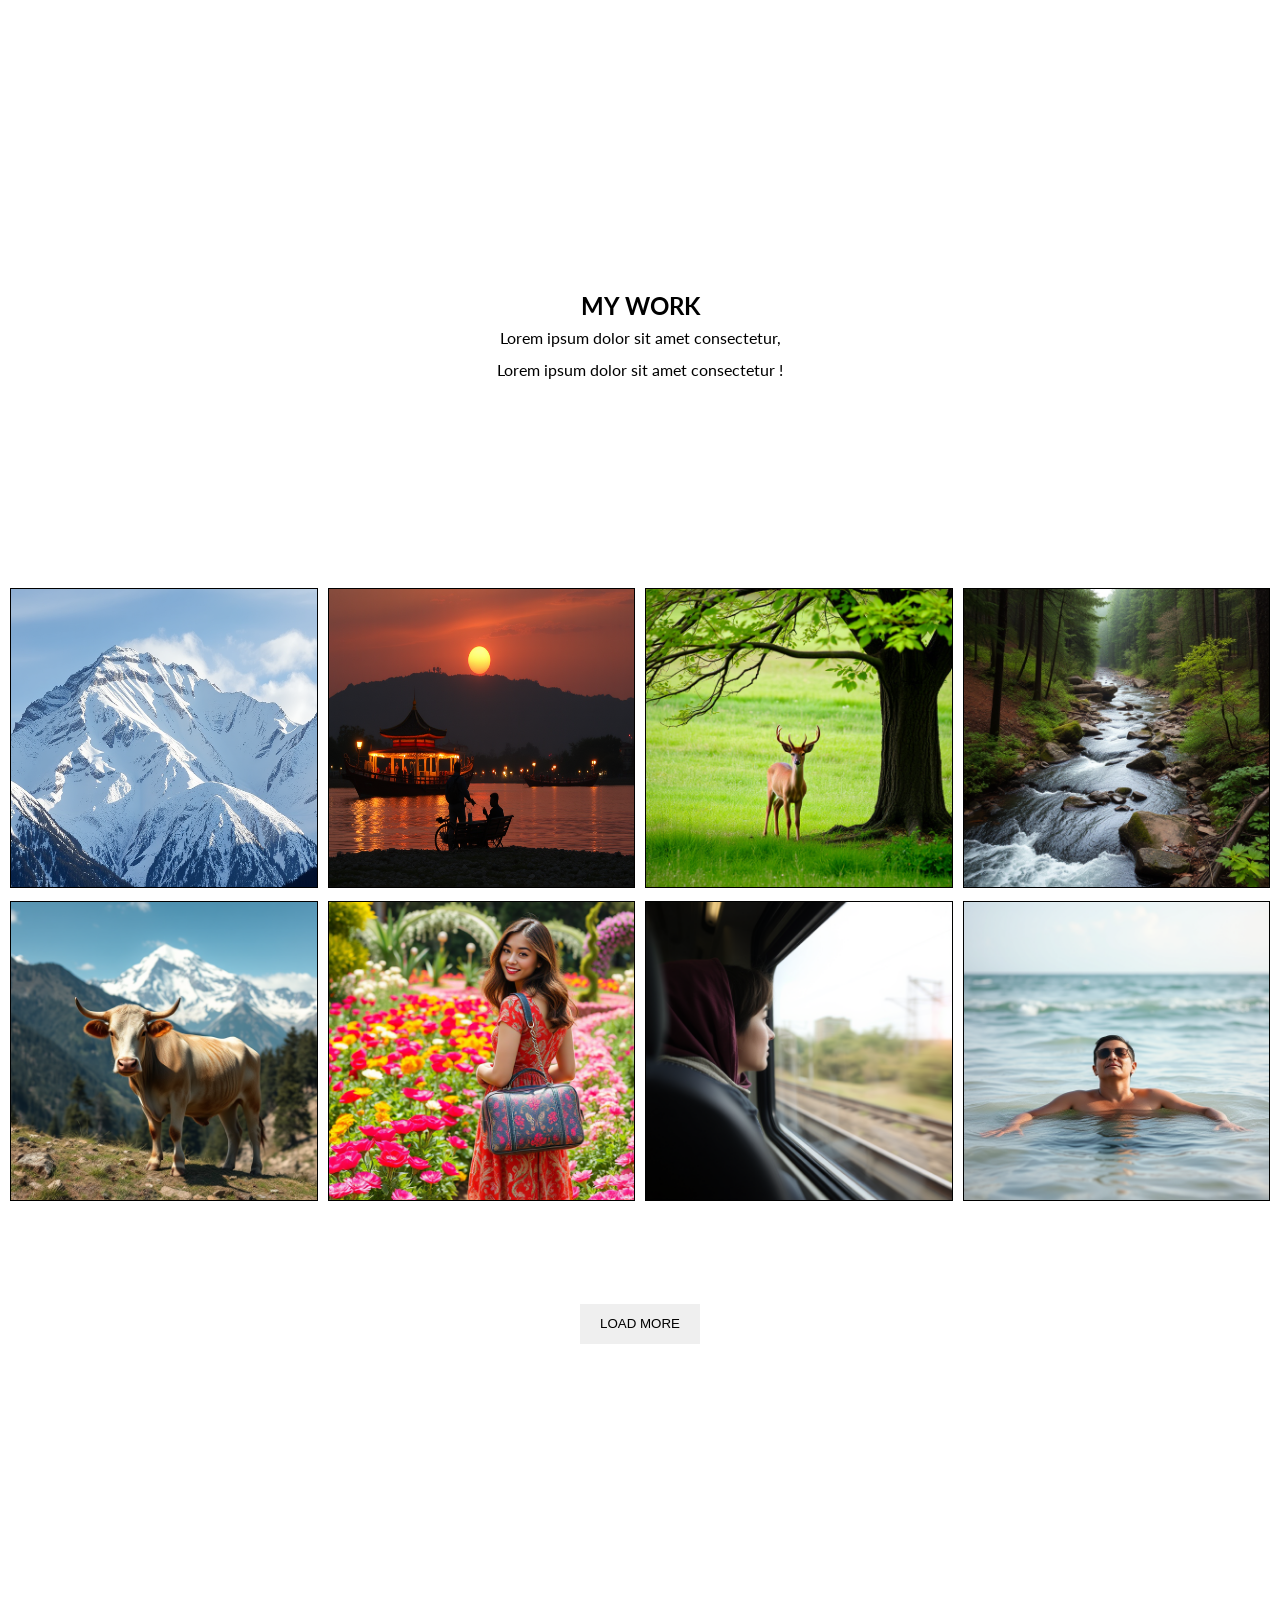
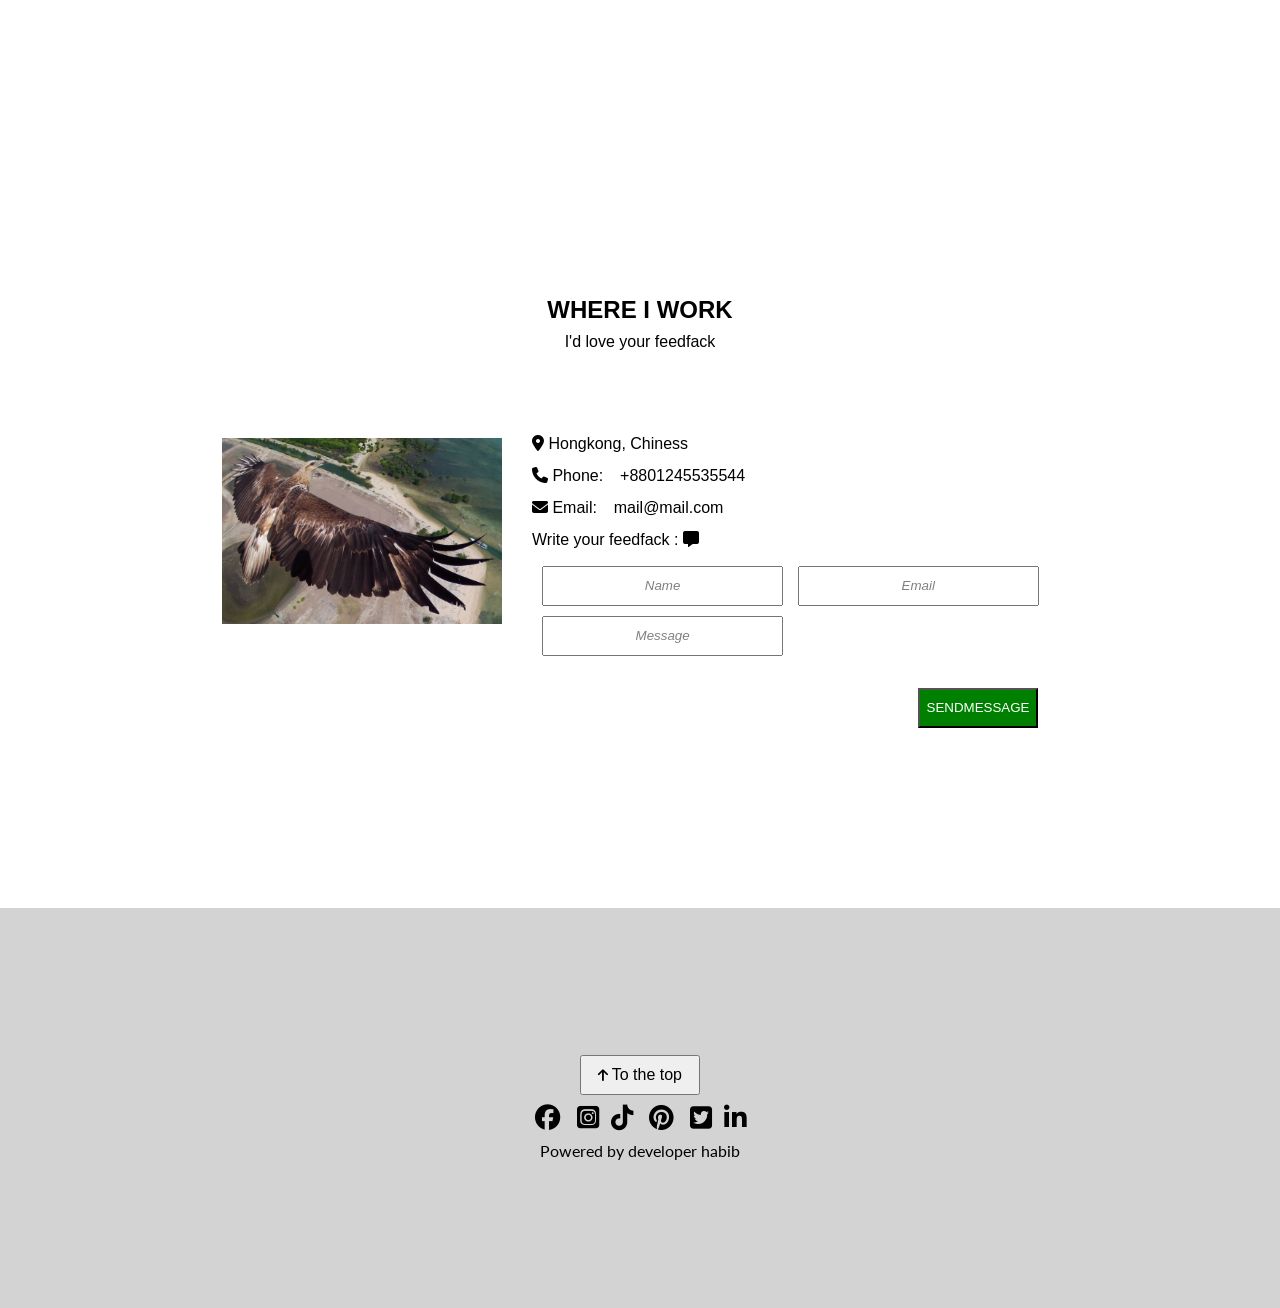
==== commit c9cb970a: "mobile respon" ====
--- a/index.html
+++ b/index.html
@@ -12,14 +12,15 @@
   <link rel="stylesheet" href="./styles/style.css">
   <link rel="stylesheet" href="./styles/mobileres.css">
   <link rel="stylesheet" href="./mobres.css">
+  <link rel="stylesheet" href="./styles/">
 </head>
-mainContainer
+
 <body>
 
 
   <!-- this is navbar -->
 
-  <div class="mainContainer">
+  <div class="main_container">
 
     
   <nav>
@@ -171,7 +172,7 @@
         <div class="loadmore">
           <button class="load_more_button">LOAD MORE</button>
         </div>
-      </div>
+     
     </section>
 
     <!-- this is contact section -->
@@ -238,7 +239,7 @@
   </footer>
 
 
-  </div>
+</div>
 
 
 
--- a/styles/style.css
+++ b/styles/style.css
@@ -86,7 +86,7 @@
   position: absolute;
   top: 50%;
   left: 40%;
-  width: 400px;
+  width: fit-content;
   height: 50px;
   color: white;
   text-align: center;
@@ -94,6 +94,7 @@
   letter-spacing: 08px;
   background-color: rgb(109, 108, 108);
   position: absolute;
+  padding: .8rem;
 }
 
 
@@ -467,8 +468,8 @@
 }
 
 .footer_sec:hover {
-  background-color: lightgray;
-  color: black;
+  background-color: black;
+  color: white;
 }
 
 .ft_buttons {
